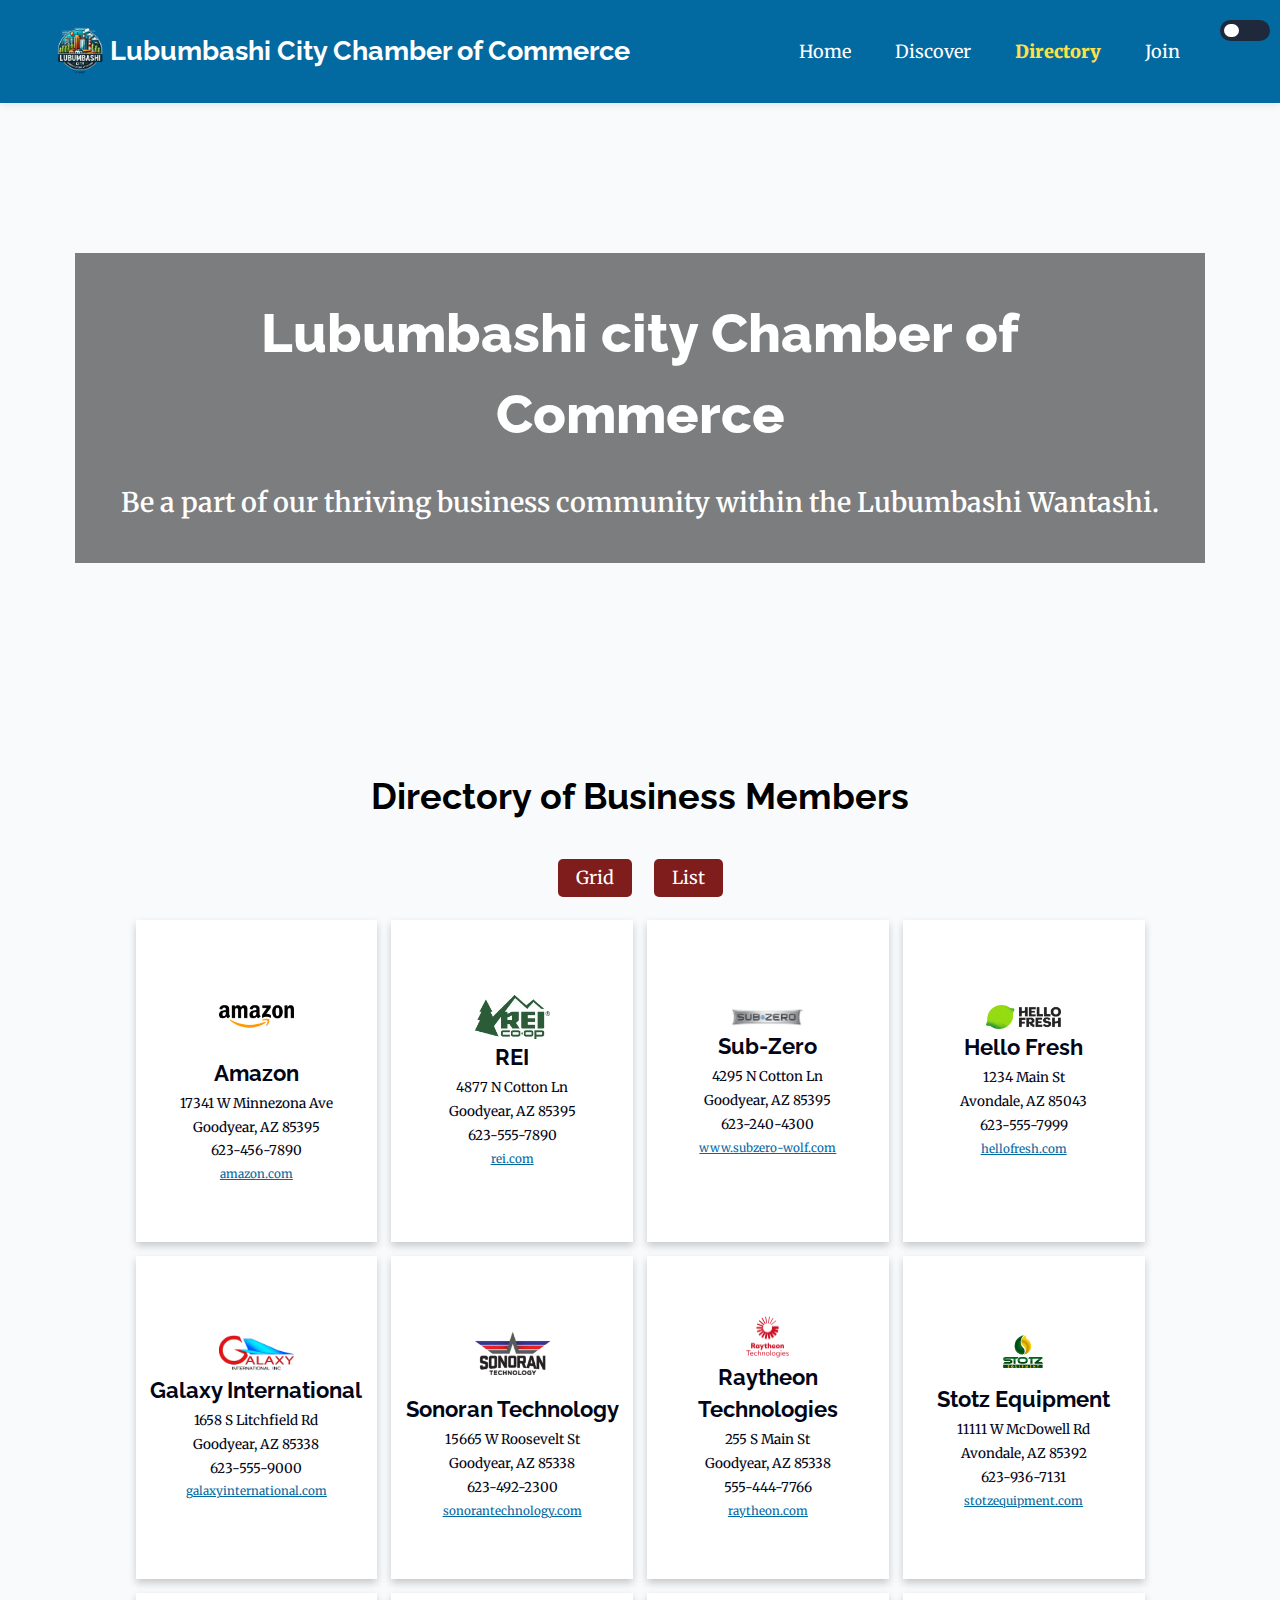
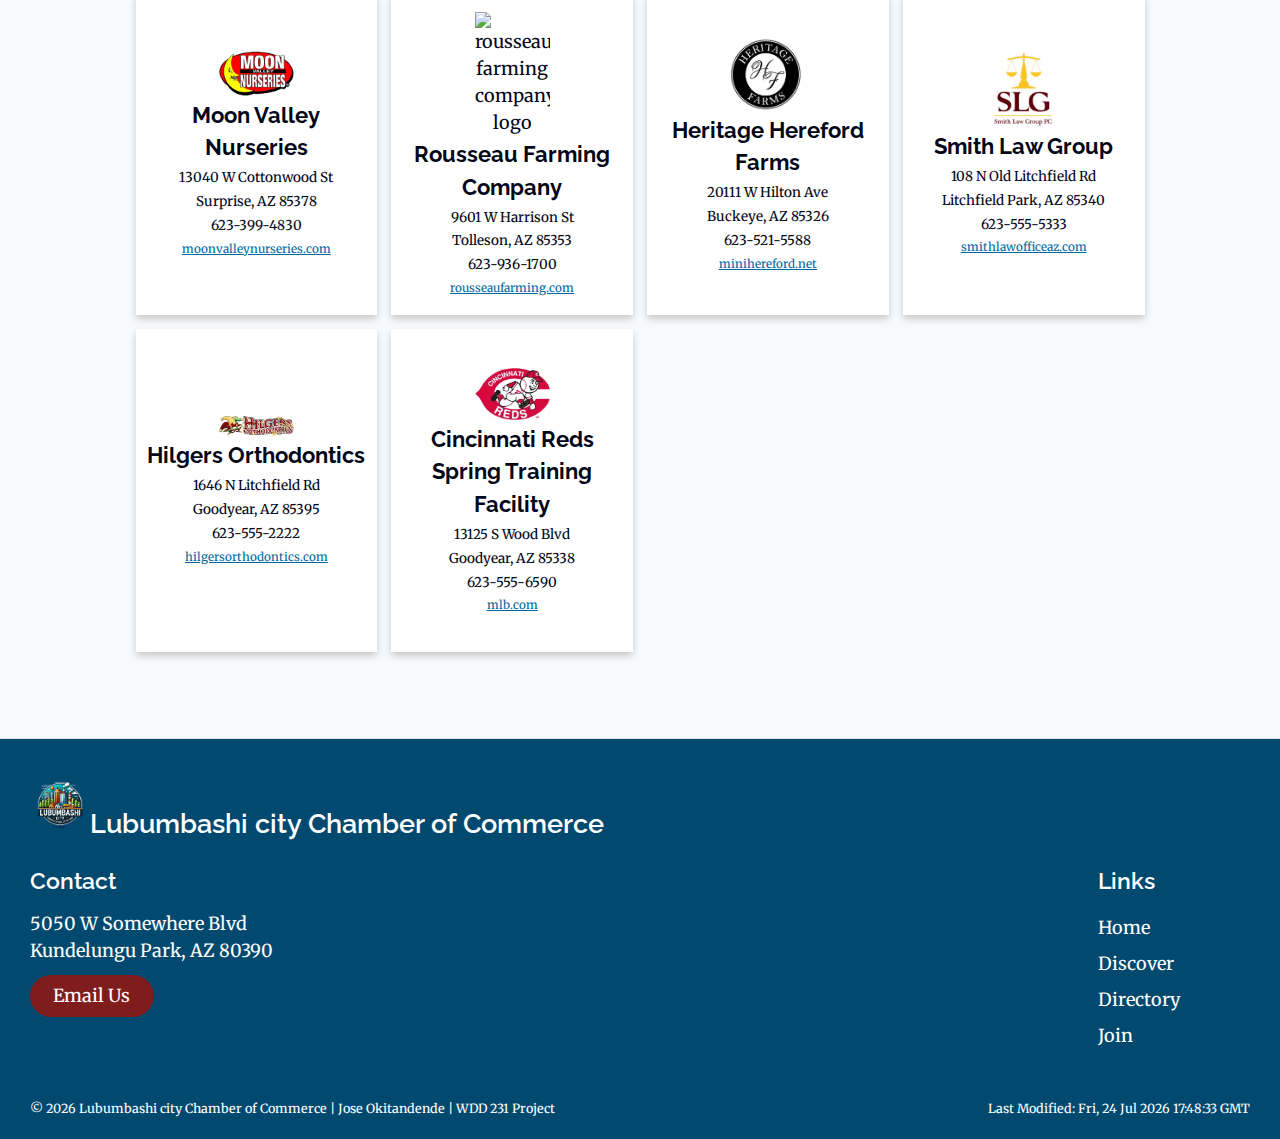
==== chamber/directory.html @ e4a57e04 "meta charset" ====
<!DOCTYPE html>
<html lang="en-US">
    <head>
        <meta charset="UTF-8">
        <link rel="icon" type="image/png" href="favicon.ico" />
        <meta name="viewport" content="width=device-width, initial-scale=1.0" />
        <meta http-equiv="X-UA-Compatible" content="ie=edge" />
        <title>Lubumbashi City Chamber of Commerce</title>
        <meta name="description" content="Directory of Members - Lubumbashi city Chamber or Commerce" />
        <link rel="canonical" href="https://jose.github.io/wdd231/chamber/directory" />
        <meta name="author" content="Jose Okitandende Okungu" />
        <meta name="copyright" content="Copyright 2025" />
        <meta name="theme-color" content="#006EB6" />

        <!-- Facebook Meta Tags -->
        <meta property="og:locale" content="en_US" />
        <meta property="og:type" content="website" />
        <meta property="og:title" content="Directory of Members - Lubumbashi city Chamber or Commerce" />
        <meta property="og:description" content="Lubumbashi city Chamber or Commerce - Directory of Members" />
        <meta property="og:url" content="https://joseokungu.github.io/wdd231/chamber/directory" />
        <meta property="og:site_name" content="Directory of Members - Lubumbashi city Chamber or Commerce" />
        <meta property="og:image" content="https://joseokungu.github.io/wdd231/chamber/images/lub-city.webp" />
        <meta property="og:image:alt" content="An arial photo of the okapi, AZ Lubumbashi area." />
        <meta property="og:image:type" content="image/webp" />
        <meta property="og:image:width" content="1280" />
        <meta property="og:image:height" content="800" />

        <link type="text/css" rel="stylesheet" href="./styles/normalize.css" />
        <link type="text/css" rel="stylesheet" href="./styles/base.css" />
        <link type="text/css" rel="stylesheet" href="./styles/larger.css" />
    </head>
    <body>
        <header class="nav">
            <div class="nav-brand">
                <img src="images/lub-city.webp" alt="Lubumbashi city Chamber of Commerce" width="60" height="60"/>
                <h1 id="nav-title">Lubumbashi City Chamber of Commerce</h1>
            </div>
            <div class="nav-box">
                <div class="nav-info">
                    <input type="checkbox" id="nav-toggle" class="nav-toggle" />
                    <nav class="nav-links">
                        <ul>
                            <li><a href="#">Home</a></li>
                            <li><a href="#">Discover</a></li>
                            <li><a href="./directory.html" class="active-page">Directory</a></li>
                            <li><a href="#">Join</a></li>
                        </ul>
                    </nav>
                    <label for="nav-toggle" class="nav-btn">
                        <span></span>
                        <span></span>
                        <span></span>
                    </label>
                </div>

                <div class="dark-mode-btn">
                    <input type="checkbox" id="darkOption" class="checkbox" onclick="screenMode()" />
                    <label for="darkOption" class="toggle">
                        <span class="slider"></span>
                    </label>
                </div>
            </div>
        </header>
        <!-- Content -->
        <main>
            <section class="hero hero-directory">
                <div class="container">
                    <div class="hero-content">
                        <h2>Lubumbashi city Chamber of Commerce</h2>
                        <p>Be a part of our thriving business community within the Lubumbashi Wantashi.</p>
                    </div>
                </div>
            </section>
            <section id="directory">
                <h2>Directory of Business Members</h2>
                <div class="menu">
                    <button id="gridBtn">Grid</button>
                    <button id="listBtn">List</button>
                </div>
                <article id="members" class="grid"></article>
            </section>
            
        </main>
        <!-- Footer  -->
        <footer>
            <section class="footer">
                <div class="footer-title">
                    <img src="images/lub-city.webp" alt="West Valley Chamber of Commerce" width="60" height="60"/>
                    <h2>Lubumbashi city Chamber of Commerce</h2>
                </div>
                <div class="footer-addr">
                    <h3>Contact</h3>
                    <address>
                        5050 W Somewhere Blvd<br />
                        Kundelungu Park, AZ 80390<br />
                        <a class="footer-btn" href="mailto:example@gmail.com">Email Us</a>
                    </address>
                </div>
                <div class="footer-nav">
                    <h3>Links</h3>
                    <ul class="">
                        <li><a href="#">Home</a></li>
                        <li><a href="#">Discover</a></li>
                        <li><a href="./directory.html">Directory</a></li>
                        <li><a href="#">Join</a></li>
                    </ul>
                </div>

                <div class="legal">
                    <div class="">
                        <span><span id="cYear">&copy;</span> Lubumbashi city Chamber of Commerce | Jose Okitandende | WDD 231 Project</span>
                    </div>
                    <div class="">
                        <span id="lastModified"></span>
                    </div>
                </div>
            </section>
        </footer>
        <!-- /Footer  -->
        <script src="scripts/chamberJS.js"></script>
        <script src="scripts/members.js"></script>
    </body>
</html>
---- chamber/styles/base.css ----
/* CSS Style Sheet for index.html the Chamber of Commerce site for wdd 230 vern wolfley*/

/* Google fonts  */
@import url("https://fonts.googleapis.com/css2?family=Merriweather:ital,wght@0,300;0,400;0,700;0,900;1,300;1,400;1,700;1,900&display=swap");

@import url("https://fonts.googleapis.com/css2?family=Raleway:ital,wght@0,100..900;1,100..900&display=swap");

:root {
    /* change the values below to your colors from your palette */
    --primary-color: rgb(3, 105, 161);
    --secondary-color: rgb(105, 161, 3);
    --accent1-color: #024970;
    --accent2-color: #fbfef9;
    --accent3-color: rgb(127, 29, 29);
    --accent4-color: #651717;
    --text-color-main: #020617;
    --text-color-secondary: #ffffff;
    --list-gray: #cccdd0;

    /* change the values below to your chosen font(s) */
    --heading-font: "Raleway", sans-serif;
    --paragraph-font: "Merriweather", serif;

    /* these colors below should be chosen from among your palette colors above */
    --headline-color-on-white: var(--primary-color); /* headlines on a white background */
    --headline-color-on-color: var(--text-color-secondary); /* headlines on a colored background */
    --paragraph-color-on-white: var(--text-color-main); /* paragraph text on a white background */
    --paragraph-color-on-color: var(--text-color-main); /* paragraph text on a colored background */
    --paragraph-background-color: var(--accent1-color); /* paragraph background color */
    --nav-link-color: var(--text-color-secondary);
    --nav-background-color: var(--primary-color);
    --nav-hover-link-color: var(--text-color-main);
    --nav-hover-background-color: var(--secondary-color);

    --success-text: #3c763d;
    --success-background: #dff0d8;
    --success-border: #d6e9c6;

    --error-text: #a94442;
    --error-background: #f2dede;
    --error-border: #ebccd1;

    --membershipNP: seaGreen;
    --membershipBronze: #cd7f32;
    --membershipSilver: #c0c0c0;
    --membershipGold: #ffd700;
}
/* Mobile CSS ******************************** */

/*  Styles for site */
html,
body {
    display: flex;
    flex-direction: column;
    /* min-height: 100vh; */
    /* height: 100%;
    width: 100%; */
    margin: 0;
    padding: 0;
    font-family: var(--paragraph-font);
    font-size: 18px;
    font-weight: 400;
    font-style: normal;
    line-height: 1.5;
    background-color: #f8fafc;
}

h1,
h2,
h3,
h4,
h5,
h6 {
    font-family: var(--heading-font);
    font-weight: 700;
    font-style: normal;
}

.dark-mode {
    background-color: #1e293b;
    color: var(--text-color-secondary);
}
/* Header and Navigation *********************** */

header {
    display: flex;
    justify-content: space-between;
    padding: 20px 10px 20px 50px;
    background-color: var(--nav-background-color);
    box-shadow: 0 1px 8px #ddd;
}
.nav-brand {
    display: flex;
    align-items: center;
}
.nav-brand img {
    width: 60px;
    height: auto;
}
.nav-box {
    display: flex;
    gap: 20px;
}
.nav-info {
    display: flex;
    align-items: center;
}
#nav-title {
    margin-right: auto;
    font-size: 0.8em;
    color: var(--nav-link-color);
}

header li {
    list-style: none;
    display: inline-block;
    padding: 0 20px;
}
header a {
    text-decoration: none;
    color: var(--nav-link-color);
    transition: all 0.3s ease 0s;
}
header a:hover,
.active-page:hover {
    background-color: var(--nav-hover-background-color);
    color: var(--nav-link-color);
    padding: 10px 20px;
    border-radius: 5px;
    font-weight: normal;
}
.active-page {
    color: #fde047;
    font-weight: 900;
}

/* Dark Mode Button Switch ********************* */
.dark-mode-btn {
    display: flex;
    order: 4;
}
.toggle {
    background-color: #1e293b;
    width: 50px;
    height: 21px;
    border-radius: 16px;
    display: flex;
    flex-direction: column;
}
.nav-info input {
    display: none;
}
.dark-mode-btn input {
    display: none;
}
.slider {
    height: 15px;
    width: 15px;
    background-color: var(--nav-link-color);
    border-radius: 12px;
    margin: 4px;
}
input:checked + .toggle {
    background-color: var(--nav-link-color);
    /* background-color: #1e293b; */
}
input:checked + .toggle > .slider {
    align-self: flex-end;
    background-color: #1e293b;
}
/* *** Main Section ***************************** */
main {
    display: flex;
    flex-direction: column;
    margin: 0 50px 0 50px;
    padding: 0 25px 25px 25px;
}
/* TEMP ************************* */
/* .hero-temp {
    position: relative;
}
.hero-temp img {
    width: 100%;
    height: auto;
}
.hero-info {
    position: absolute;
    top: 30px;
    left: 30px;
    background: radial-gradient(#fff, #6596c5);
    border: 1px solid rgba(101, 150, 197, 1);
    padding: 0.8rem;
    box-shadow: 0 0 3rem #fff;
    opacity: 0.65;
    white-space: nowrap;
}
.hero-info p {
    margin: 0;
    padding: 0.25rem;
    font-weight: 700;
    font-size: 1.1rem;
}
@media only screen and (max-width: 400px) {
    .hero-title-md,
    .hero-title-lg {
        display: none;
    }
}
@media only screen and (max-width: 960px) and (min-width: 400px) {
    .hero-title-sm,
    .hero-title-lg {
        display: none;
    }
}
@media only screen and (min-width: 960px) {
    .hero-title-sm,
    .hero-title-md {
        display: none;
    }
} */

/* TEMP ************************* */
.hero {
    background-size: cover;
    background-position: center;
    padding: 150px 0;
}
.hero-home {
    background-image: url("../images/west-valley-lp.webp");
}
.hero-join {
    background-image: url("../images/hero/litchfield-park.webp");
}
.hero-directory {
    background-image: url("../images/hero/buisness-park.webp");
}
.hero-discover {
    background-image: url("../images/hero/sunset.webp");
}

.container {
    max-width: 1200px;
    margin: 0 auto;
    display: grid;
    place-items: center;
}

.hero-content {
    text-align: center;
    background-color: rgba(0, 0, 0, 0.5);
    padding: 20px;
}
.hero-content h2 {
    font-size: 3em;
    font-weight: 800;
    color: var(--text-color-secondary);
    margin: 20px;
}
.hero-content p {
    font-size: 1.5em;
    font-weight: 600;
    color: var(--text-color-secondary);
    margin-bottom: 20px;
}

.btn {
    padding: 10px 20px;
    background-color: var(--accent3-color);
    border: none;
    border-radius: 5px;
    cursor: pointer;
    color: var(--text-color-secondary);
    text-decoration: none;
}

.btn:hover {
    background-color: #651717;
}
.spotlights {
    display: flex;
    justify-content: center;
    padding: 30px 0;
    text-align: center;
}
.cards {
    display: grid;
    grid-template-columns: 1fr;
    grid-gap: 25px;
    flex: 1;
    max-width: 100%;
}

.card {
    border-radius: 0.5rem;
    border-width: 1px;
    border-color: #cbd5e1;
    /* max-width: 30rem; */
    background-color: #ffffff;
    box-shadow: 0 1px 3px 0 rgba(0, 0, 0, 0.1), 0 1px 2px 0 rgba(0, 0, 0, 0.06);
}
.card-header {
    margin: 0;
    border-radius: 0.5rem 0.5rem 0 0;
    padding: 0.8rem;
    font-size: large;
    font-weight: 700;
}
.card-body {
    display: flex;
    flex-direction: column;
    align-items: center;
    gap: 20px;
    padding: 1.2rem;
}
.card-body h3 {
    margin: 0 0 8px 0;
}
.contact-info {
    display: flex;
    flex-direction: column;
    gap: 10px;
    font-size: 0.75rem;
}
.contact-info div {
    display: flex;
    flex-direction: column;
    gap: 5px;
}

.card.dark-mode {
    box-shadow: 0 4px 8px 0 rgba(255, 255, 255, 0.7);
    background-color: #4b5563;
}

.info {
    display: grid;
    grid-template-columns: 1fr;
    grid-gap: 10px;
    /* padding: 30px 0 30px 0; */
}

/* .events {
    display: flex;
    flex-direction: column;
    row-gap: 20px;
    order: 2;
}

.event {
    padding: 1.5rem;
    border-radius: 0.5rem;
    border-width: 1px;
    border-color: #cbd5e1;
    background-color: #ffffff;
    box-shadow: 0 1px 3px 0 rgba(0, 0, 0, 0.1), 0 1px 2px 0 rgba(0, 0, 0, 0.06);
} */
/* .event.dark-mode {
    box-shadow: 0 4px 8px 0 rgba(255, 255, 255, 0.7);
    background-color: #1e293b;
} */

.weather {
    display: flex;
    flex-direction: column;
    justify-self: center;
    row-gap: 20px;
    order: 1;
}
.weather-info {
    display: flex;
    flex-direction: column;
    align-items: center;
    justify-content: center;
    padding: 50px 50px;
    background-color: lightgrey;
    border-radius: 10px;
    box-shadow: 0 4px 8px 0 rgba(0, 0, 0, 0.2);
}
.weather-icon img {
    width: 70px;
    height: auto;
}
.weather-info.dark-mode {
    background-color: #4b5563;
}

/* *** Footer ************************************ */

footer section {
    background-color: var(--accent1-color);
    color: var(--text-color-secondary);
    padding: 30px 30px 20px 30px;
    border-top: 1px solid #e5e5e5;
}

.footer {
    display: grid;
    grid-template-columns: repeat(8, 1fr);
    grid-auto-rows: auto;
    grid-gap: 10px;
    margin: 0 auto;
    max-width: 100%;
}
.footer-title {
    grid-column: 1 / span 9;
    grid-row: 1;
    display: flex;
    flex-direction: row;
    align-items: center;
}
.footer-title h2 {
    font-size: 1.5em;
    font-weight: 600;
    margin-top: 1.3em;
}

.footer-title img {
    width: 60px;
    height: auto;
}

.footer h3 {
    margin: 0.5em 0;
    font-size: 1.25em;
    font-weight: 600;
    color: var(--text-color-secondary);
}

.footer-addr {
    grid-column: 1 / span 5;
    grid-row: 2;
    margin-bottom: 2em;
}

.footer address {
    font-style: normal;
}

.footer-btn {
    display: flex;
    align-items: center;
    justify-content: center;
    height: 36px;
    max-width: max-content;
    background-color: var(--accent3-color);
    border-radius: 100px;
    color: var(--text-color-secondary);
    line-height: 0;
    margin: 0.6em 0;
    font-size: 1rem;
    padding: 0.15em 1.3em;
    text-decoration: none;
}

.footer-btn:hover {
    background-color: var(--accent4-color);
}

.footer-nav {
    grid-column: 8 / span 1;
    grid-row: 2;
    margin-bottom: 2em;
}

.footer-nav ul {
    flex: 1 50%;
    margin-right: 1.25em;
    list-style: none;
    padding: 0;
    margin: 0;
    cursor: pointer;
}
.footer-nav ul a {
    color: var(--text-color-secondary);
}

.footer-nav li {
    line-height: 2em;
}
.footer-nav a {
    text-decoration: none;
}
.footer-nav a:hover {
    background-color: var(--nav-hover-background-color);
    padding: 10px 20px;
    border-radius: 5px;
}
.legal {
    grid-row: 3;
    grid-column: 1 / span 9;
    display: flex;
    flex-wrap: wrap;
    justify-content: space-between;
    font-size: 0.7em;
    color: var(--text-color-secondary);
}

/* MObile CSS ******************************** */

/* Add this CSS for mobile styles */
@media screen and (max-width: 768px) {
    .nav-links {
        display: none;
        position: absolute;
        top: 100px;
        left: 0;
        width: 100%;
        background-color: var(--nav-background-color);
        z-index: 1000;
    }
    .nav-links ul {
        display: block;
        text-align: center;
        padding: 0;
    }

    .nav-links ul li {
        display: block;
        padding: 10px 0;
    }

    .nav-links ul li a {
        display: block;
        color: var(--nav-link-color);
        padding: 10px 0;
    }

    .nav-toggle:checked + .nav-links {
        display: block;
    }

    .nav-btn {
        display: block;
        cursor: pointer;
    }

    .nav-btn span {
        display: block;
        width: 30px;
        height: 2px;
        background-color: var(--nav-link-color);
        margin: 6px 0;
    }

    .wrapper {
        grid-template-columns: 1fr;
        grid-template-areas:
            "sidebar"
            "content";
    }
}


/*----------- Directory.html --------------*/
#directory {
    margin: 2rem;
    position: relative;
    padding: 20px;
}
#directory h2 {
    text-align: center;
    font-size: 2rem;
    margin: 0 0 1rem 0;
}

.menu {
    padding: 0.5rem;
    text-align: center;
}
.menu button {
    padding: 0.5rem 1rem;
    margin: 0.5rem;
    border: none;
    border-radius: 5px;
    background-color: var(--accent3-color);
    color: var(--text-color-secondary);
    cursor: pointer;
}
.member {
    display: flex;
    flex-direction: column;
    justify-content: center;
    align-items: center;
    margin: 0.25rem;
    padding: 0.35rem;
    box-shadow: 0 4px 8px 0 rgba(0, 0, 0, 0.2);
    background-color: #ffffff;
    color: var(--text-color-main);
    height: 310px;
}
.member.dark-mode {
    background-color: #4b5563;
    color: var(--text-color-secondary);
    box-shadow: 0 4px 8px 0 rgba(255, 255, 255, 0.7);
}
.member.dark-mode img {
    background-color: var(--text-color-secondary);
}
.member h3 {
    font-size: 1.2rem;
}

.member p {
    font-size: 0.75rem;
}

.member a {
    font-size: 0.65rem;
    color: var(--primary-color);
}
.member a.dark-mode {
    background-color: #4b5563;
    color: var(--text-color-secondary);
}
.grid {
    display: grid;
    grid-template-columns: repeat(auto-fit, minmax(200px, 1fr));
    grid-gap: 5px;
    align-items: center;
}

.grid section {
    text-align: center;
}

.grid section > * {
    margin: 0.1rem;
}

.list {
    display: flex;
    flex-direction: column;
}

.list section {
    display: grid;
    grid-template-columns: repeat(2, 1fr);
    grid-template-areas:
        "title phone"
        "address1 email"
        "address2 .";
    margin: 0;
    height: auto;
}

.list section > * {
    margin: 0 1rem;
}

.list section img {
    display: none;
}

.list section h3 {
    font-size: 0.75rem;
    grid-area: title;
}
.list section p:nth-of-type(1) {
    grid-area: address1;
}
.list section p:nth-of-type(2) {
    grid-area: address2;
}
.list section p:nth-of-type(3) {
    grid-area: phone;
}
.list section a {
    grid-area: email;
}

.list section:nth-child(even) {
    background-color: #e5e6e7;
}
.list section:nth-child(even).dark-mode {
    color: var(--text-color-main);
}
.list section:nth-child(even) a.dark-mode {
    background-color: #e5e6e7;
    color: var(--text-color-main);
}
---- chamber/styles/larger.css ----
/* Large devices (laptops/desktops, 992px and up) */
@media only screen and (min-width: 1200px) {
    #nav-title {
        font-size: 1.5em;
    }

    .cards {
        grid-template-columns: repeat(4, 1fr);
    }

    form label.sbs {
        padding: 0.4rem 0;
    }
    .nav-info input {
        display: none;
    }
    .list section {
        grid-template-columns: repeat(5, 1fr);
        grid-template-areas: "title address1 address2 phone email";
    }

}
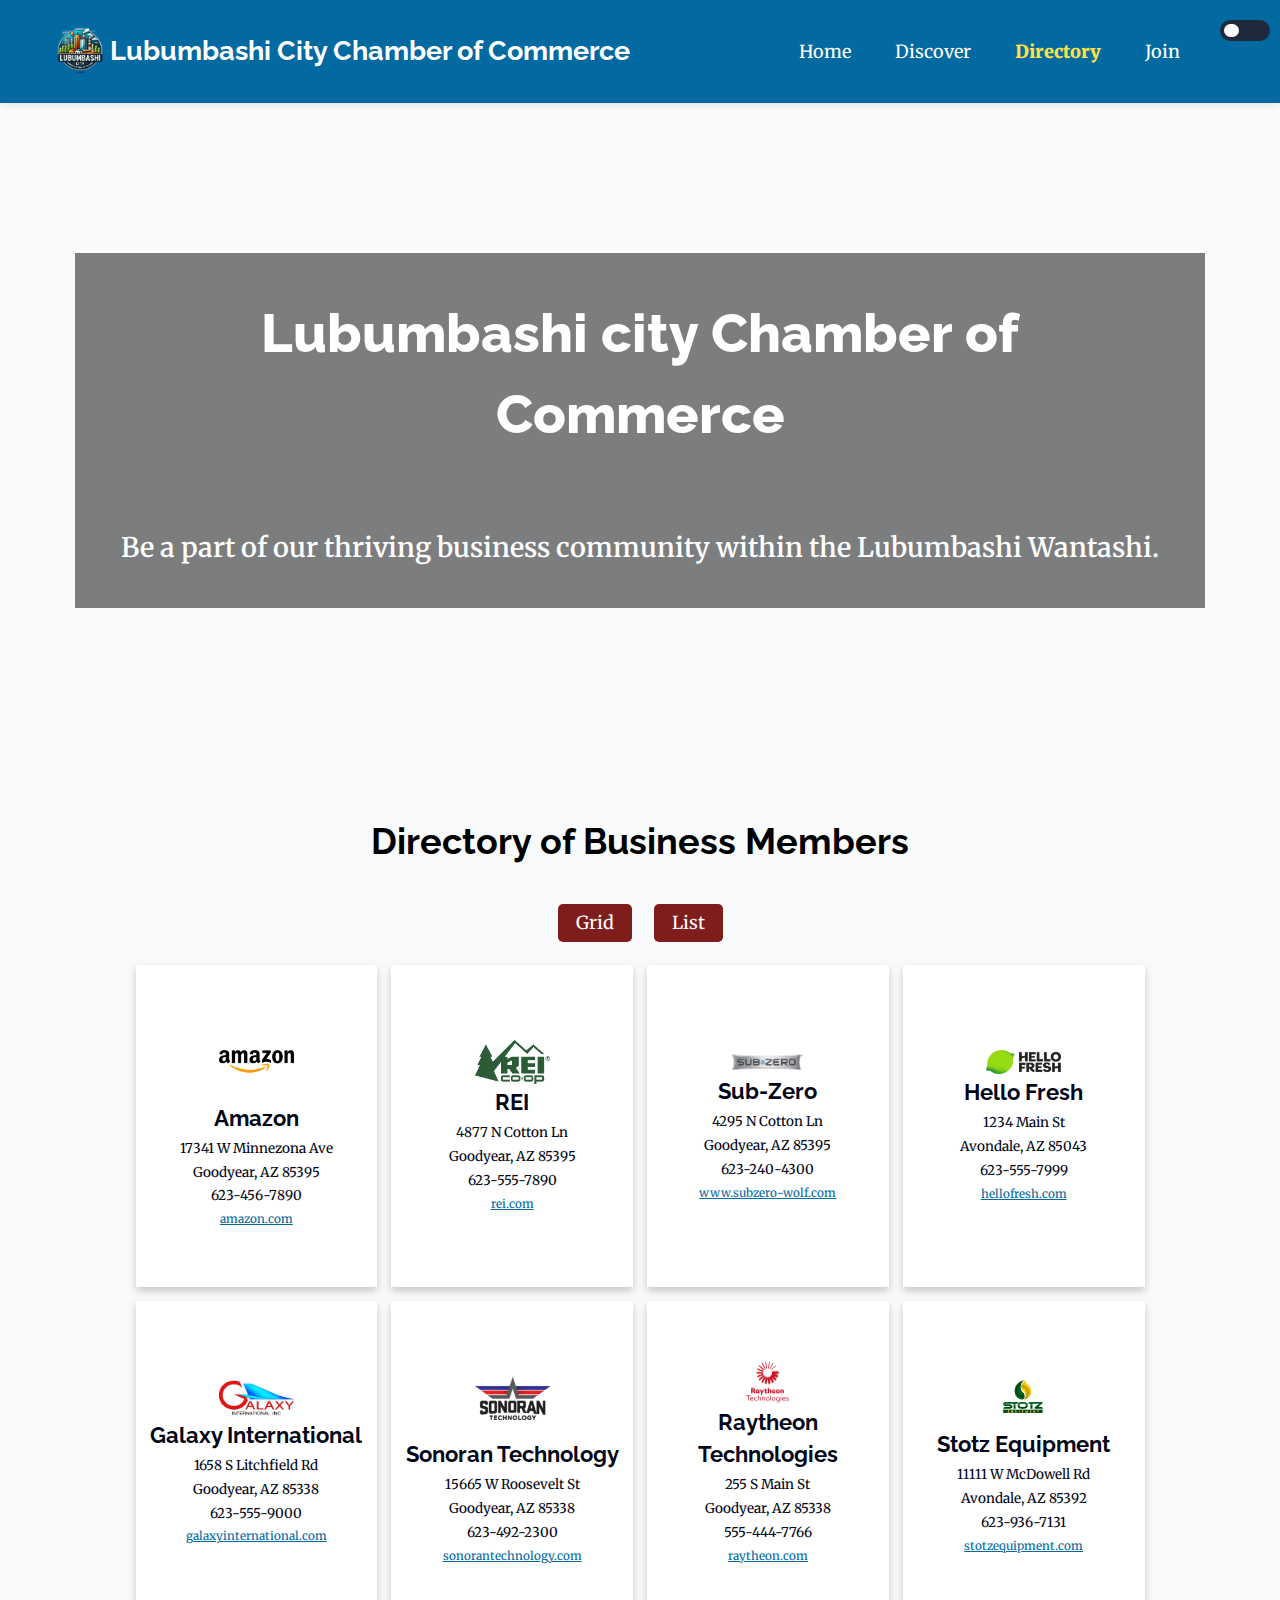
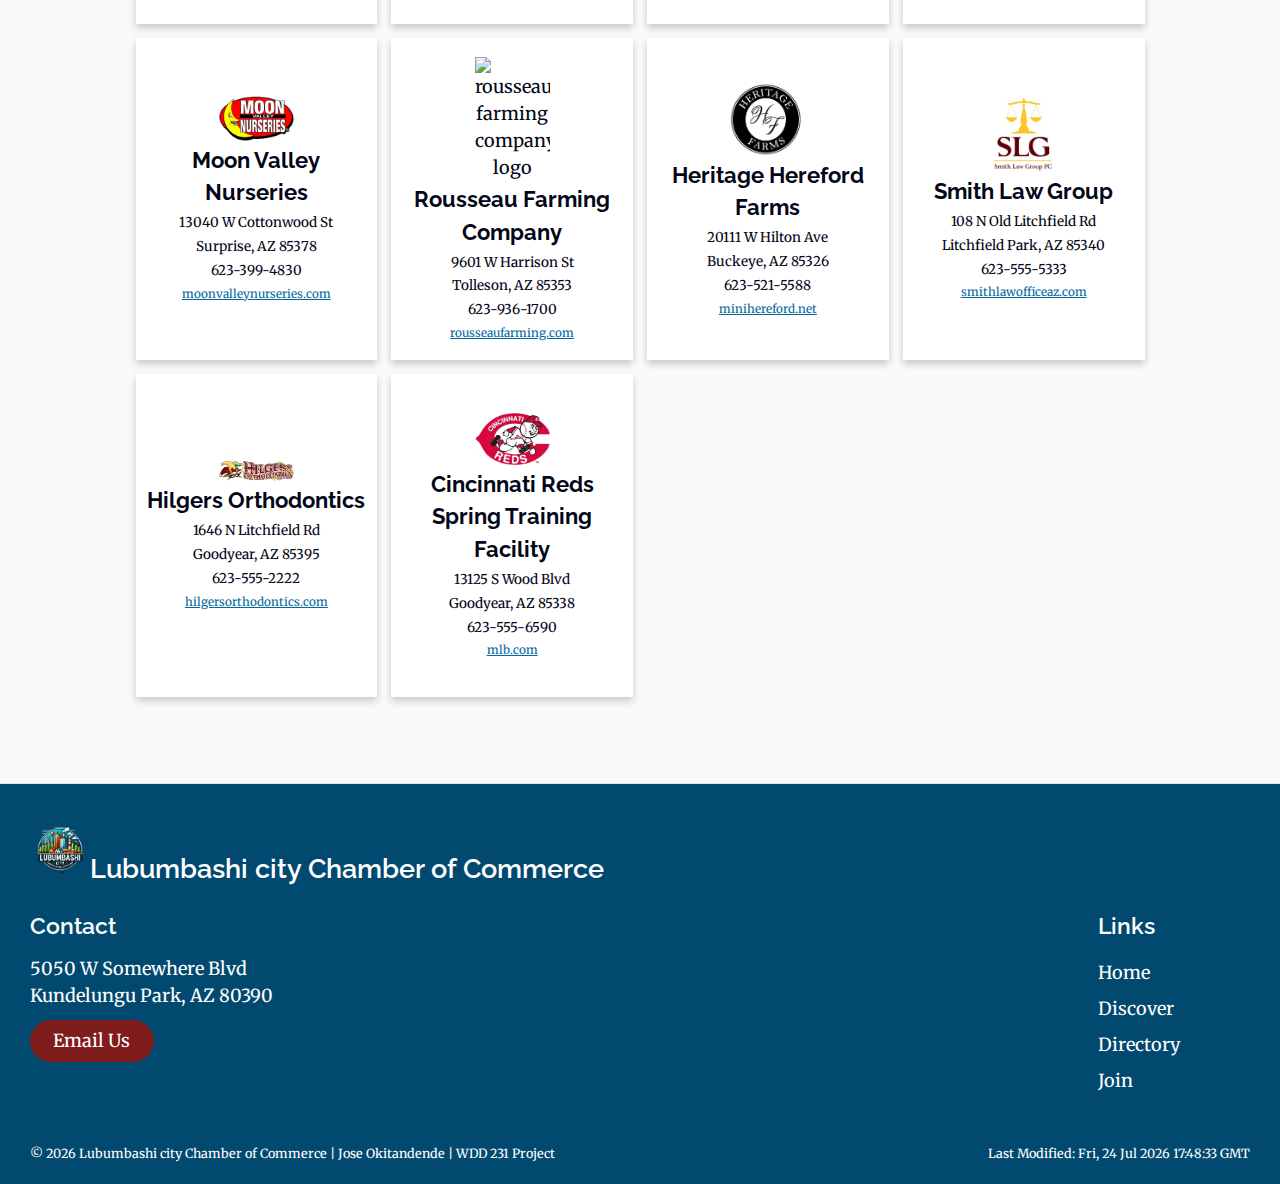
==== commit f44559bb: "h1 element in the main tags" ====
--- a/chamber/directory.html
+++ b/chamber/directory.html
@@ -4,7 +4,6 @@
         <meta charset="UTF-8">
         <link rel="icon" type="image/png" href="favicon.ico" />
         <meta name="viewport" content="width=device-width, initial-scale=1.0" />
-        <meta http-equiv="X-UA-Compatible" content="ie=edge" />
         <title>Lubumbashi City Chamber of Commerce</title>
         <meta name="description" content="Directory of Members - Lubumbashi city Chamber or Commerce" />
         <link rel="canonical" href="https://jose.github.io/wdd231/chamber/directory" />
@@ -66,7 +65,7 @@
             <section class="hero hero-directory">
                 <div class="container">
                     <div class="hero-content">
-                        <h2>Lubumbashi city Chamber of Commerce</h2>
+                        <main><h2>Lubumbashi city Chamber of Commerce</h2></main>
                         <p>Be a part of our thriving business community within the Lubumbashi Wantashi.</p>
                     </div>
                 </div>
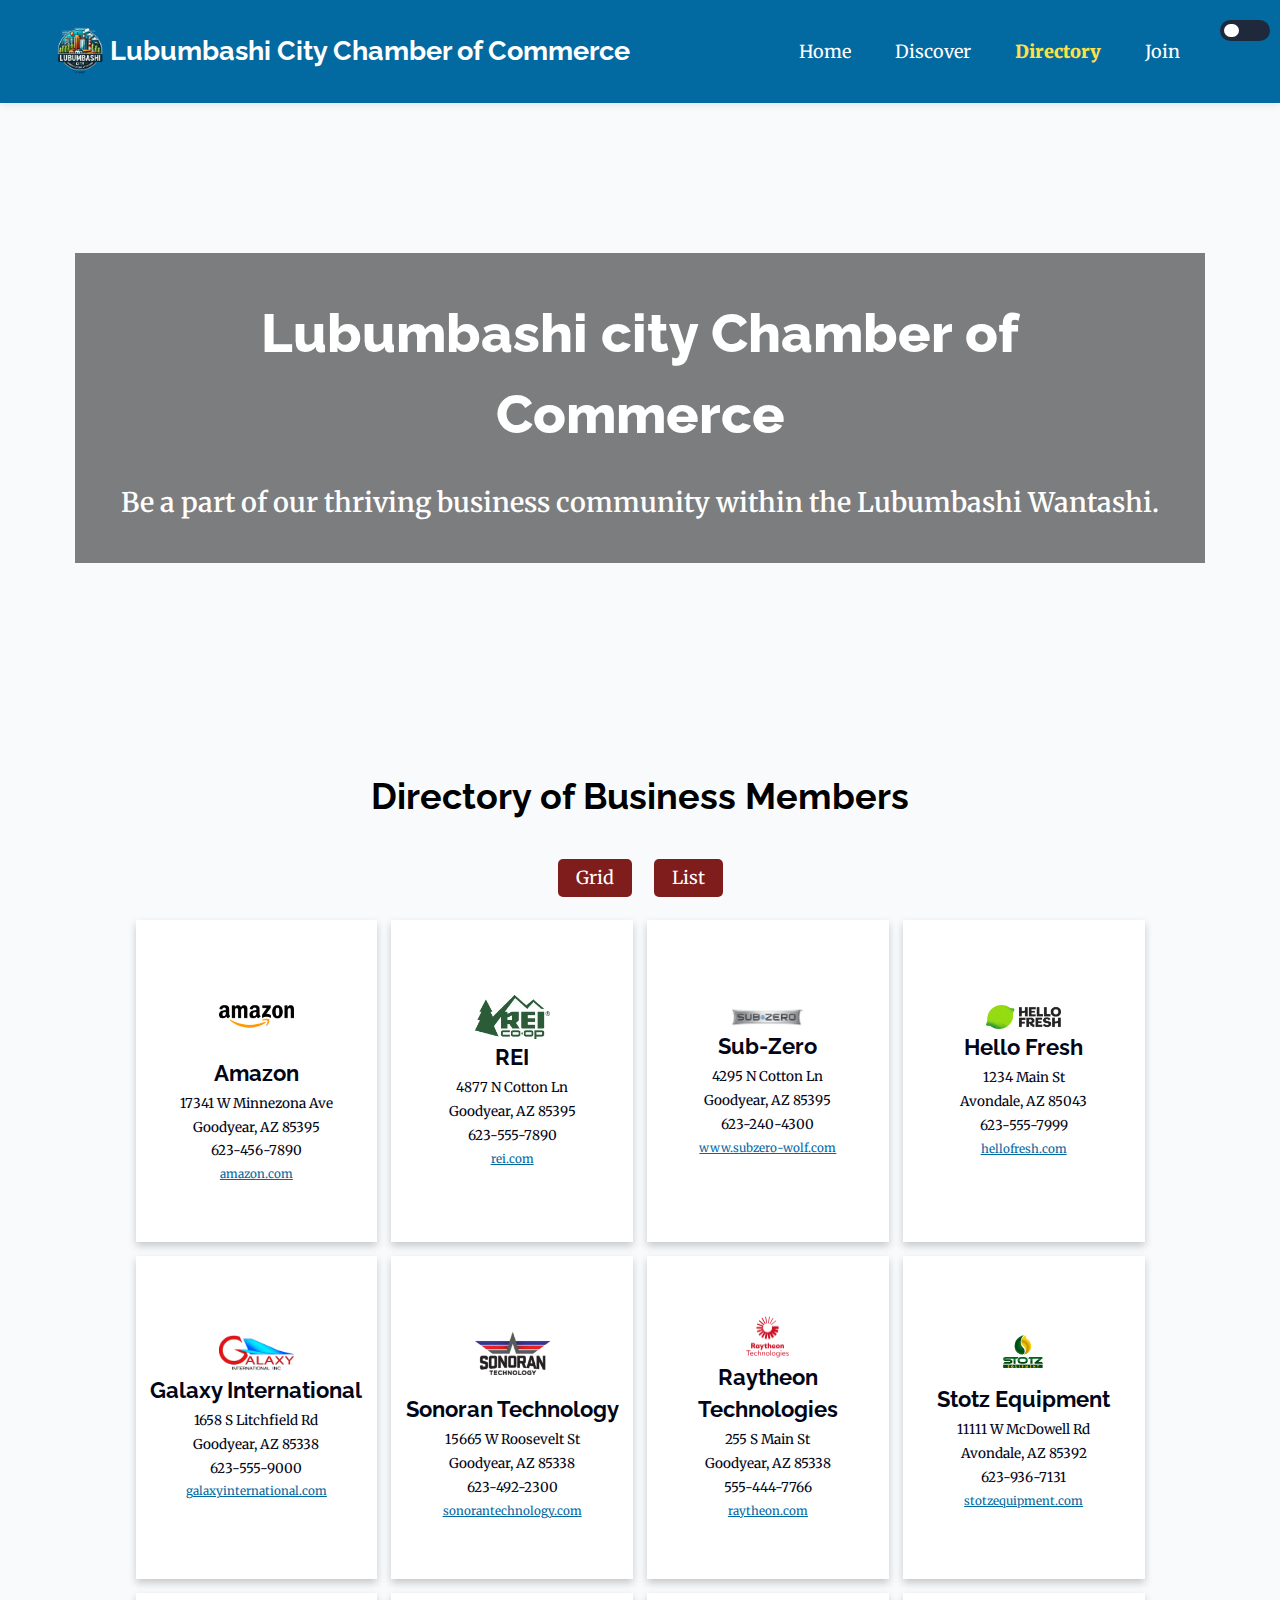
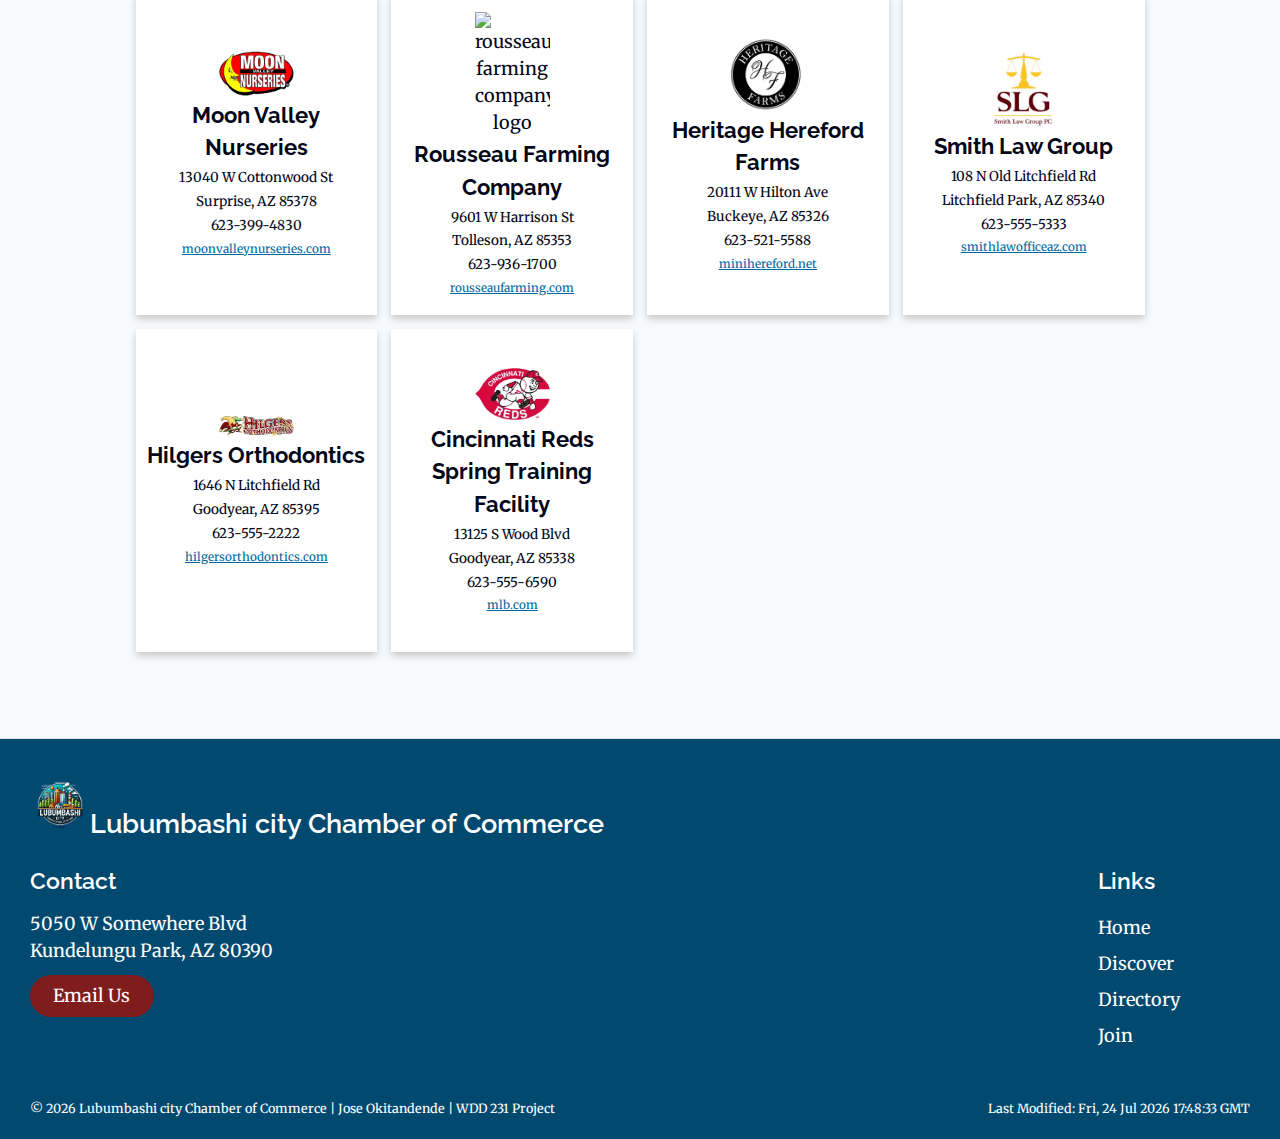
==== commit 672916e9: "perfect" ====
--- a/chamber/directory.html
+++ b/chamber/directory.html
@@ -65,7 +65,7 @@
             <section class="hero hero-directory">
                 <div class="container">
                     <div class="hero-content">
-                        <main><h2>Lubumbashi city Chamber of Commerce</h2></main>
+                        <h2>Lubumbashi city Chamber of Commerce</h2>
                         <p>Be a part of our thriving business community within the Lubumbashi Wantashi.</p>
                     </div>
                 </div>
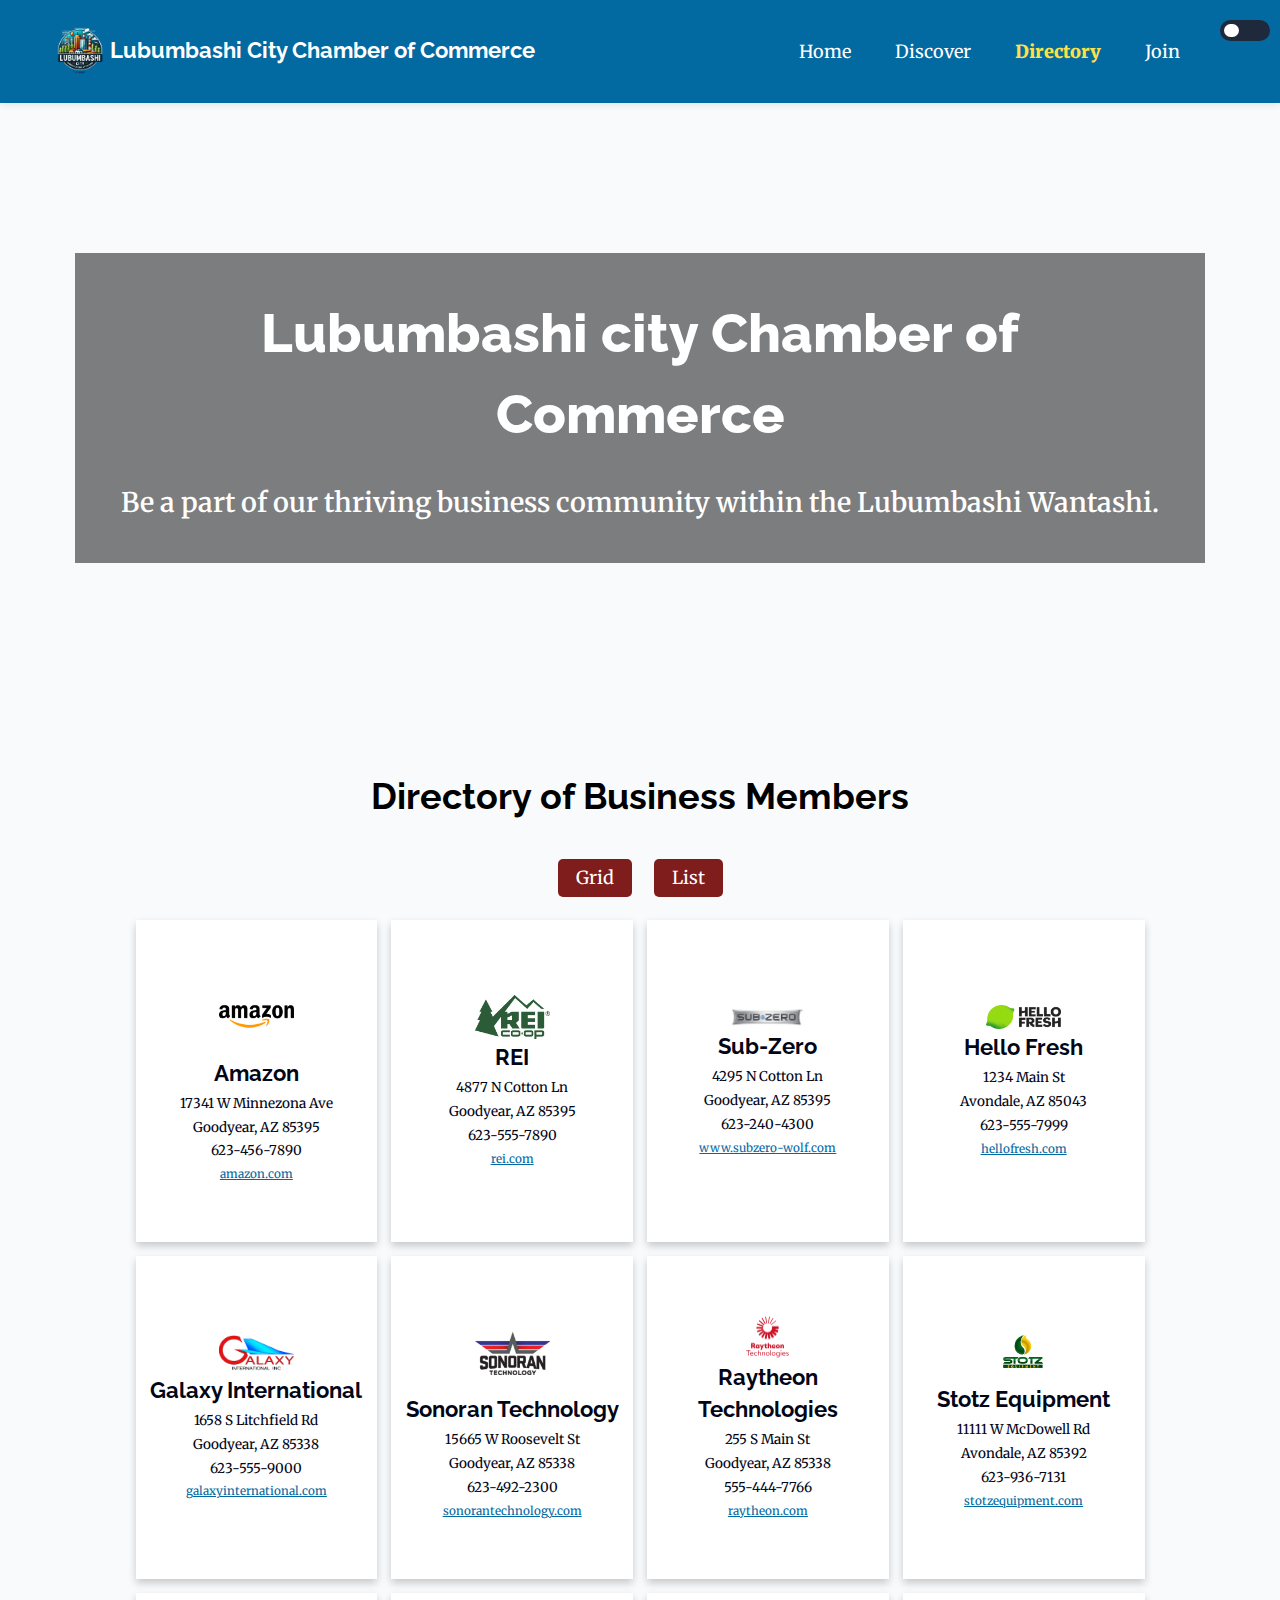
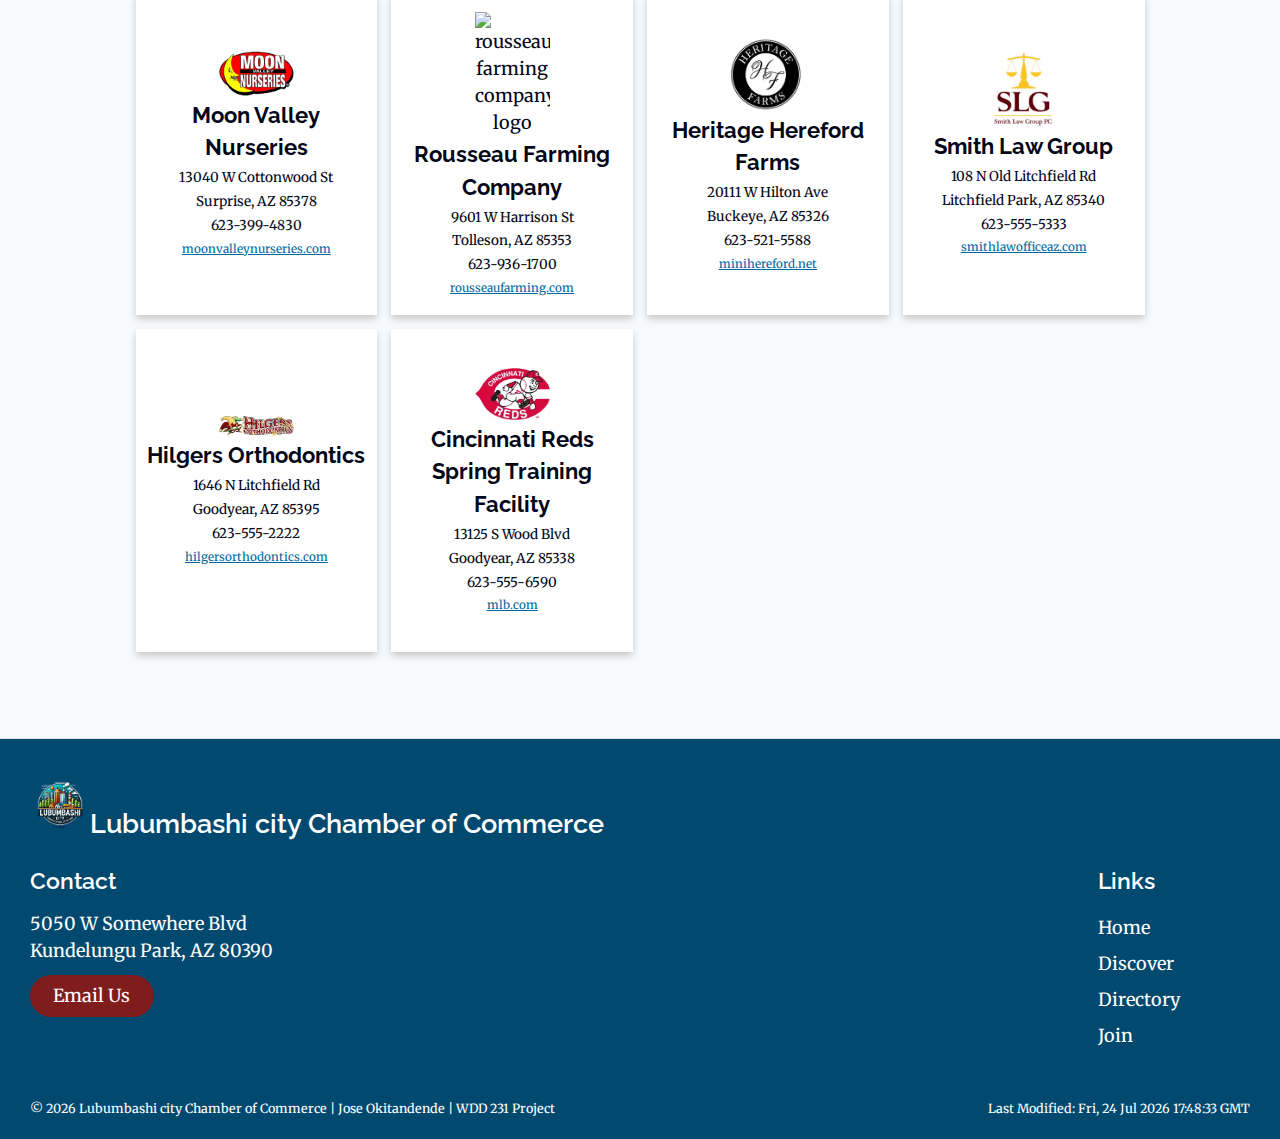
==== commit 75937c0d: "I've added medium.css" ====
--- a/chamber/directory.html
+++ b/chamber/directory.html
@@ -1,122 +1,127 @@
 <!DOCTYPE html>
 <html lang="en-US">
-    <head>
-        <meta charset="UTF-8">
-        <link rel="icon" type="image/png" href="favicon.ico" />
-        <meta name="viewport" content="width=device-width, initial-scale=1.0" />
-        <title>Lubumbashi City Chamber of Commerce</title>
-        <meta name="description" content="Directory of Members - Lubumbashi city Chamber or Commerce" />
-        <link rel="canonical" href="https://jose.github.io/wdd231/chamber/directory" />
-        <meta name="author" content="Jose Okitandende Okungu" />
-        <meta name="copyright" content="Copyright 2025" />
-        <meta name="theme-color" content="#006EB6" />
 
-        <!-- Facebook Meta Tags -->
-        <meta property="og:locale" content="en_US" />
-        <meta property="og:type" content="website" />
-        <meta property="og:title" content="Directory of Members - Lubumbashi city Chamber or Commerce" />
-        <meta property="og:description" content="Lubumbashi city Chamber or Commerce - Directory of Members" />
-        <meta property="og:url" content="https://joseokungu.github.io/wdd231/chamber/directory" />
-        <meta property="og:site_name" content="Directory of Members - Lubumbashi city Chamber or Commerce" />
-        <meta property="og:image" content="https://joseokungu.github.io/wdd231/chamber/images/lub-city.webp" />
-        <meta property="og:image:alt" content="An arial photo of the okapi, AZ Lubumbashi area." />
-        <meta property="og:image:type" content="image/webp" />
-        <meta property="og:image:width" content="1280" />
-        <meta property="og:image:height" content="800" />
+<head>
+    <meta charset="UTF-8">
+    <link rel="icon" type="image/webp" href="images/favicon.ico.webp"/>
+    <meta name="viewport" content="width=device-width, initial-scale=1.0" />
+    <title>Lubumbashi City Chamber of Commerce</title>
+    <meta name="description" content="Directory of Members - Lubumbashi city Chamber or Commerce" />
+    <link rel="canonical" href="https://jose.github.io/wdd231/chamber/directory" />
+    <meta name="author" content="Jose Okitandende Okungu" />
+    <meta name="copyright" content="Copyright 2025" />
+    <meta name="theme-color" content="#006EB6" />
 
-        <link type="text/css" rel="stylesheet" href="./styles/normalize.css" />
-        <link type="text/css" rel="stylesheet" href="./styles/base.css" />
-        <link type="text/css" rel="stylesheet" href="./styles/larger.css" />
-    </head>
-    <body>
-        <header class="nav">
-            <div class="nav-brand">
-                <img src="images/lub-city.webp" alt="Lubumbashi city Chamber of Commerce" width="60" height="60"/>
-                <h1 id="nav-title">Lubumbashi City Chamber of Commerce</h1>
+    <!-- Facebook Meta Tags -->
+    <meta property="og:locale" content="en_US" />
+    <meta property="og:type" content="website" />
+    <meta property="og:title" content="Directory of Members - Lubumbashi city Chamber or Commerce" />
+    <meta property="og:description" content="Lubumbashi city Chamber or Commerce - Directory of Members" />
+    <meta property="og:url" content="https://joseokungu.github.io/wdd231/chamber/directory" />
+    <meta property="og:site_name" content="Directory of Members - Lubumbashi city Chamber or Commerce" />
+    <meta property="og:image" content="https://joseokungu.github.io/wdd231/chamber/images/lub-city.webp" />
+    <meta property="og:image:alt" content="An arial photo of the okapi, AZ Lubumbashi area." />
+    <meta property="og:image:type" content="image/webp" />
+    <meta property="og:image:width" content="1280" />
+    <meta property="og:image:height" content="800" />
+
+    <link type="text/css" rel="stylesheet" href="./styles/normalize.css" />
+    <link type="text/css" rel="stylesheet" href="./styles/base.css" />
+    <link type="text/css" rel="stylesheet" href="./styles/larger.css" />
+    <link type="text/css" rel="stylesheet" href="./styles/medium.css" />
+</head>
+
+<body>
+    <header class="nav">
+        <div class="nav-brand">
+            <img src="images/lub-city.webp" alt="Lubumbashi city Chamber of Commerce" width="60" height="60" />
+            <h1 id="nav-title">Lubumbashi City Chamber of Commerce</h1>
+        </div>
+        <div class="nav-box">
+            <div class="nav-info">
+                <input type="checkbox" id="nav-toggle" class="nav-toggle" />
+                <nav class="nav-links">
+                    <ul>
+                        <li><a href="index.html">Home</a></li>
+                        <li><a href="#">Discover</a></li>
+                        <li><a href="./directory.html" class="active-page">Directory</a></li>
+                        <li><a href="join.html">Join</a></li>
+                    </ul>
+                </nav>
+                <label for="nav-toggle" class="nav-btn">
+                    <span></span>
+                    <span></span>
+                    <span></span>
+                </label>
             </div>
-            <div class="nav-box">
-                <div class="nav-info">
-                    <input type="checkbox" id="nav-toggle" class="nav-toggle" />
-                    <nav class="nav-links">
-                        <ul>
-                            <li><a href="#">Home</a></li>
-                            <li><a href="#">Discover</a></li>
-                            <li><a href="./directory.html" class="active-page">Directory</a></li>
-                            <li><a href="#">Join</a></li>
-                        </ul>
-                    </nav>
-                    <label for="nav-toggle" class="nav-btn">
-                        <span></span>
-                        <span></span>
-                        <span></span>
-                    </label>
-                </div>
 
-                <div class="dark-mode-btn">
-                    <input type="checkbox" id="darkOption" class="checkbox" onclick="screenMode()" />
-                    <label for="darkOption" class="toggle">
-                        <span class="slider"></span>
-                    </label>
+            <div class="dark-mode-btn">
+                <input type="checkbox" id="darkOption" class="checkbox" onclick="screenMode()" />
+                <label for="darkOption" class="toggle">
+                    <span class="slider"></span>
+                </label>
+            </div>
+        </div>
+    </header>
+    <!-- Content -->
+    <main>
+        <section class="hero hero-directory">
+            <div class="container">
+                <div class="hero-content">
+                    <h2>Lubumbashi city Chamber of Commerce</h2>
+                    <p>Be a part of our thriving business community within the Lubumbashi Wantashi.</p>
                 </div>
             </div>
-        </header>
-        <!-- Content -->
-        <main>
-            <section class="hero hero-directory">
-                <div class="container">
-                    <div class="hero-content">
-                        <h2>Lubumbashi city Chamber of Commerce</h2>
-                        <p>Be a part of our thriving business community within the Lubumbashi Wantashi.</p>
-                    </div>
+        </section>
+        <section id="directory">
+            <h2>Directory of Business Members</h2>
+            <div class="menu">
+                <button id="gridBtn">Grid</button>
+                <button id="listBtn">List</button>
+            </div>
+            <article id="members" class="grid"></article>
+        </section>
+
+    </main>
+    <!-- Footer  -->
+    <footer>
+        <section class="footer">
+            <div class="footer-title">
+                <img src="images/lub-city.webp" alt="Lubumbashi city Chamber of Commerce" width="60" height="60" />
+                <h2>Lubumbashi city Chamber of Commerce</h2>
+            </div>
+            <div class="footer-addr">
+                <h3>Contact</h3>
+                <address>
+                    5050 W Somewhere Blvd<br />
+                    Kundelungu Park, AZ 80390<br />
+                    <a class="footer-btn" href="mailto:example@gmail.com">Email Us</a>
+                </address>
+            </div>
+            <div class="footer-nav">
+                <h3>Links</h3>
+                <ul class="">
+                    <li><a href="#">Home</a></li>
+                    <li><a href="#">Discover</a></li>
+                    <li><a href="./directory.html">Directory</a></li>
+                    <li><a href="join.html">Join</a></li>
+                </ul>
+            </div>
+
+            <div class="legal">
+                <div class="">
+                    <span><span id="cYear">&copy;</span> Lubumbashi city Chamber of Commerce | Jose Okitandende | WDD
+                        231 Project</span>
                 </div>
-            </section>
-            <section id="directory">
-                <h2>Directory of Business Members</h2>
-                <div class="menu">
-                    <button id="gridBtn">Grid</button>
-                    <button id="listBtn">List</button>
+                <div class="">
+                    <span id="lastModified"></span>
                 </div>
-                <article id="members" class="grid"></article>
-            </section>
-            
-        </main>
-        <!-- Footer  -->
-        <footer>
-            <section class="footer">
-                <div class="footer-title">
-                    <img src="images/lub-city.webp" alt="West Valley Chamber of Commerce" width="60" height="60"/>
-                    <h2>Lubumbashi city Chamber of Commerce</h2>
-                </div>
-                <div class="footer-addr">
-                    <h3>Contact</h3>
-                    <address>
-                        5050 W Somewhere Blvd<br />
-                        Kundelungu Park, AZ 80390<br />
-                        <a class="footer-btn" href="mailto:example@gmail.com">Email Us</a>
-                    </address>
-                </div>
-                <div class="footer-nav">
-                    <h3>Links</h3>
-                    <ul class="">
-                        <li><a href="#">Home</a></li>
-                        <li><a href="#">Discover</a></li>
-                        <li><a href="./directory.html">Directory</a></li>
-                        <li><a href="#">Join</a></li>
-                    </ul>
-                </div>
+            </div>
+        </section>
+    </footer>
+    <!-- /Footer  -->
+    <script src="scripts/chamberJS.js"></script>
+    <script src="scripts/members.js"></script>
+</body>
 
-                <div class="legal">
-                    <div class="">
-                        <span><span id="cYear">&copy;</span> Lubumbashi city Chamber of Commerce | Jose Okitandende | WDD 231 Project</span>
-                    </div>
-                    <div class="">
-                        <span id="lastModified"></span>
-                    </div>
-                </div>
-            </section>
-        </footer>
-        <!-- /Footer  -->
-        <script src="scripts/chamberJS.js"></script>
-        <script src="scripts/members.js"></script>
-    </body>
 </html>--- a/chamber/styles/base.css
+++ b/chamber/styles/base.css
@@ -224,18 +224,6 @@
     background-size: cover;
     background-position: center;
     padding: 150px 0;
-}
-.hero-home {
-    background-image: url("../images/west-valley-lp.webp");
-}
-.hero-join {
-    background-image: url("../images/hero/litchfield-park.webp");
-}
-.hero-directory {
-    background-image: url("../images/hero/buisness-park.webp");
-}
-.hero-discover {
-    background-image: url("../images/hero/sunset.webp");
 }
 
 .container {
@@ -550,6 +538,241 @@
     }
 }
 
+/*----------- FORM Page --------------*/
+
+.form-wrapper {
+    display: grid;
+    grid-template-columns: 1fr;
+    grid-column-gap: 80px;
+    grid-template-rows: auto auto auto;
+    grid-template-areas:
+        "header"
+        "form"
+        "membership";
+    color: var(--text-color-main);
+    margin: 50px 20px 0 20px;
+}
+.form-wrapper.dark-mode {
+    background-color: #1e293b;
+    color: var(--text-color-secondary);
+}
+.header {
+    grid-area: header;
+    place-self: center;
+}
+.column1 {
+    grid-area: form;
+}
+.column2 {
+    grid-area: membership;
+}
+
+.form-section {
+    display: flex;
+    flex-direction: column;
+    justify-content: center;
+    padding: 20px;
+}
+form {
+    display: flex;
+    flex-direction: column;
+}
+.membership-cards {
+    display: flex;
+    flex-direction: column;
+    justify-content: center;
+    max-width: 600px;
+}
+.membership-cards h2 {
+    text-align: center;
+    margin: 0;
+}
+
+.membership-card-container {
+    display: flex;
+    flex-direction: column;
+    gap: 20px;
+    padding: 20px;
+}
+.member-card {
+    display: flex;
+    flex-direction: column;
+    box-shadow: 0 4px 8px 0 rgba(0, 0, 0, 0.2);
+    border: solid 1px #999;
+    border-radius: 4px;
+}
+.member-card h3 {
+    margin: 0 0 5px 0;
+    padding: 1.2rem;
+}
+.member-card div {
+    padding: 0.75rem;
+}
+.member-card p {
+    margin: 0;
+}
+.member-card ul {
+    margin-top: 0;
+}
+.np {
+    background-color: var(--membershipNP);
+    color: var(--text-color-secondary);
+}
+.bronze {
+    background-color: var(--membershipBronze);
+    color: var(--text-color-secondary);
+}
+.silver {
+    background-color: var(--membershipSilver);
+    color: var(--text-color-main);
+}
+.gold {
+    background-color: var(--membershipGold);
+    color: var(--text-color-main);
+}
+
+form fieldset {
+    margin: 1rem 0;
+    border: 1px solid var(--primary-color);
+    border-radius: 10px;
+    padding: 0.5rem 2%;
+}
+form fieldset.dark-mode {
+    border: 1px solid var(--text-color-secondary);
+}
+form fieldset:last-of-type {
+    margin-bottom: 5px;
+}
+form legend {
+    color: var(--primary-color);
+    margin: 0 1rem;
+    padding: 0 0.5rem;
+}
+form legend.dark-mode {
+    color: var(--text-color-secondary);
+}
+form label.top,
+form div {
+    display: block;
+    padding-top: 1rem;
+    color: var(--accent1-color);
+    font-size: 0.8rem;
+}
+form label.top.dark-mode {
+    color: var(--text-color-secondary);
+}
+form label.top input,
+form label.top textarea,
+form label.top select {
+    display: block;
+    font-size: 1rem;
+    border: solid 1px #999;
+    border-radius: 4px;
+    padding: 0.75rem;
+    background-color: rgba(0, 0, 0, 0.1);
+    color: var(--text-color-main);
+    width: 100%;
+    max-width: 20rem;
+}
+form label.top input.dark-mode {
+    background-color: #4b5563;
+    color: var(--text-color-secondary);
+}
+form label.sbs {
+    display: block;
+    padding: 0.75rem 0;
+    color: var(--text-color-main);
+}
+form label.sbs.dark-mode {
+    color: var(--text-color-secondary);
+}
+form fieldset .dark-mode {
+    border: none;
+}
+form .submitBtn {
+    border: none;
+    background-color: var(--accent3-color);
+    color: var(--text-color-secondary);
+    padding: 0.75rem 1.5rem;
+    border-radius: 1rem;
+    margin: 0 0 2rem 2%;
+    width: 96%;
+    max-width: 20rem;
+}
+form .submitBtn:hover {
+    background-color: var(--accent4-color);
+    cursor: pointer;
+}
+form label.top input:required {
+    border-left: var(--error-text) solid 6px;
+}
+form label.top input:required:valid {
+    border-left: var(--success-text) solid 6px;
+}
+.success {
+    margin-top: 5px;
+    padding: 15px;
+    background-color: var(--success-background);
+    border-color: var(--success-border);
+    color: var(--success-text);
+}
+.error {
+    margin-top: 5px;
+    padding: 15px;
+    background-color: var(--error-background);
+    border-color: var(--error-border);
+    color: var(--error-text);
+}
+.show {
+    display: flex;
+}
+.hide {
+    display: none;
+}
+
+/*----------- Thankyou.html - Form conformation page --------------*/
+
+#record .container {
+    display: flex;
+    flex-direction: column;
+    max-width: 600px;
+    margin: 0 auto;
+    background-color: var(--success-background);
+    border-color: var(--success-border);
+    color: var(--success-text);
+    padding: 20px;
+    border-radius: 5px;
+    box-shadow: 0 0 10px rgba(0, 0, 0, 0.1);
+}
+#record h1 {
+    text-align: center;
+}
+#record p {
+    text-align: center;
+}
+#timestamp {
+    font-size: 0.75em;
+}
+
+#record a {
+    align-self: center;
+}
+
+button.homeBtn {
+    border: none;
+    background-color: var(--primary-color);
+    color: var(--text-color-secondary);
+    padding: 0.75rem 1.5rem;
+    border-radius: 1rem;
+    cursor: pointer;
+    text-decoration: none;
+}
+
+.homeBtn:hover {
+    background-color: var(--accent1-color);
+    cursor: pointer;
+}
+
 
 /*----------- Directory.html --------------*/
 #directory {
@@ -678,3 +901,143 @@
     background-color: #e5e6e7;
     color: var(--text-color-main);
 }
+
+/* Weather Article ********************************* */
+
+#weather {
+    width: 100%;
+}
+#weather h3,
+#five-day h3 {
+    margin: 0;
+    padding: 15px;
+    background-color: orange;
+    color: var(--text-color-main);
+    text-transform: uppercase;
+}
+
+#weather p {
+    margin: 10px 0 0 0;
+    text-align: center;
+}
+#weather figure {
+    display: flex;
+    flex-direction: column;
+    align-items: center;
+    margin: 0;
+}
+.temp-area {
+    display: flex;
+    justify-content: center;
+    align-items: center;
+}
+#current-temp {
+    font-size: 3em;
+    font-weight: 800;
+}
+.temp-area figure {
+    display: flex;
+    flex-direction: row;
+    align-items: center;
+    margin: 0;
+}
+#weather-description {
+    font-size: 1.5em;
+    font-weight: 800;
+    text-transform: uppercase;
+}
+.alt-weather {
+    display: flex;
+    flex-direction: row;
+    justify-content: center;
+    align-items: center;
+    margin: 0;
+    gap: 5px;
+}
+.weather-box {
+    display: flex;
+    flex-direction: column;
+    align-items: center;
+    gap: 2px;
+    padding: 15px;
+    /* border: 1px solid var(--accent3-color); */
+    font-size: 0.8rem;
+}
+.weather-box span {
+    font-weight: 800;
+    font-size: 1.5rem;
+}
+#five-day {
+    display: flex;
+    flex-direction: column;
+    width: 100%;
+}
+
+#forecast .weather-day {
+    display: flex;
+    justify-content: space-between;
+    align-items: center;
+    gap: 30px;
+    /* margin: 20px 0; */
+}
+#forecast .weather-day:not(:last-child) {
+    border-bottom: 1px solid black;
+}
+.weather-day h5 {
+    /* font-size: 1.2rem; */
+    font-weight: 800;
+    text-transform: uppercase;
+}
+.weather-day figcaption {
+    font-size: 0.7rem;
+    text-transform: uppercase;
+}
+#forecast figure {
+    display: flex;
+    flex-direction: column;
+    align-items: center;
+    margin: 0;
+}
+
+.temp-div {
+    display: flex;
+    flex-direction: column;
+    align-items: center;
+}
+.temp-div p {
+    font-size: 0.8rem;
+    margin: 0;
+}
+.temp-div p:nth-last-child(1) {
+    font-size: 1.2rem;
+    font-weight: 800;
+}
+
+/* Banner on home page */
+.banner {
+    display: flex;
+    justify-content: space-between;
+    background-color: var(--secondary-color);
+    color: var(--text-color-secondary);
+    padding: 30px;
+    margin-top: 2rem;
+    text-align: center;
+}
+.banner-hide {
+    display: none;
+}
+
+.banner p {
+    font-size: 1.4rem;
+    margin: 0;
+}
+
+#closeBanner {
+    background: none;
+    color: var(--text-color-secondary);
+    border: none;
+    padding: 5px 10px;
+    cursor: pointer;
+    font-size: x-large;
+    /* margin-top: 5px; */
+}--- a/chamber/styles/medium.css
+++ b/chamber/styles/medium.css
@@ -0,0 +1,40 @@
+/* Medium devices (landscape tablets, 768px and up) */
+@media only screen and (min-width: 992px) {
+    #nav-title {
+        font-size: 1.2em;
+    }
+
+    .info {
+        grid-template-columns: 1fr 1fr;
+    }
+    .weather {
+        grid-column: 2/3;
+        order: 2;
+    }
+
+    .events {
+        grid-column: 1/2;
+        order: 1;
+    }
+
+    .cards {
+        grid-template-columns: repeat(2, 1fr);
+    }
+    .nav-info input {
+        display: none;
+    }
+    .form-wrapper {
+        grid-template-columns: 1fr 1fr;
+        grid-column-gap: 50px;
+        grid-template-areas:
+            "header header"
+            "form membership";
+    }
+    .list section {
+        grid-template-columns: repeat(3, 1fr);
+        grid-template-areas:
+            "title address1 phone"
+            ". address2 email";
+    }
+
+}